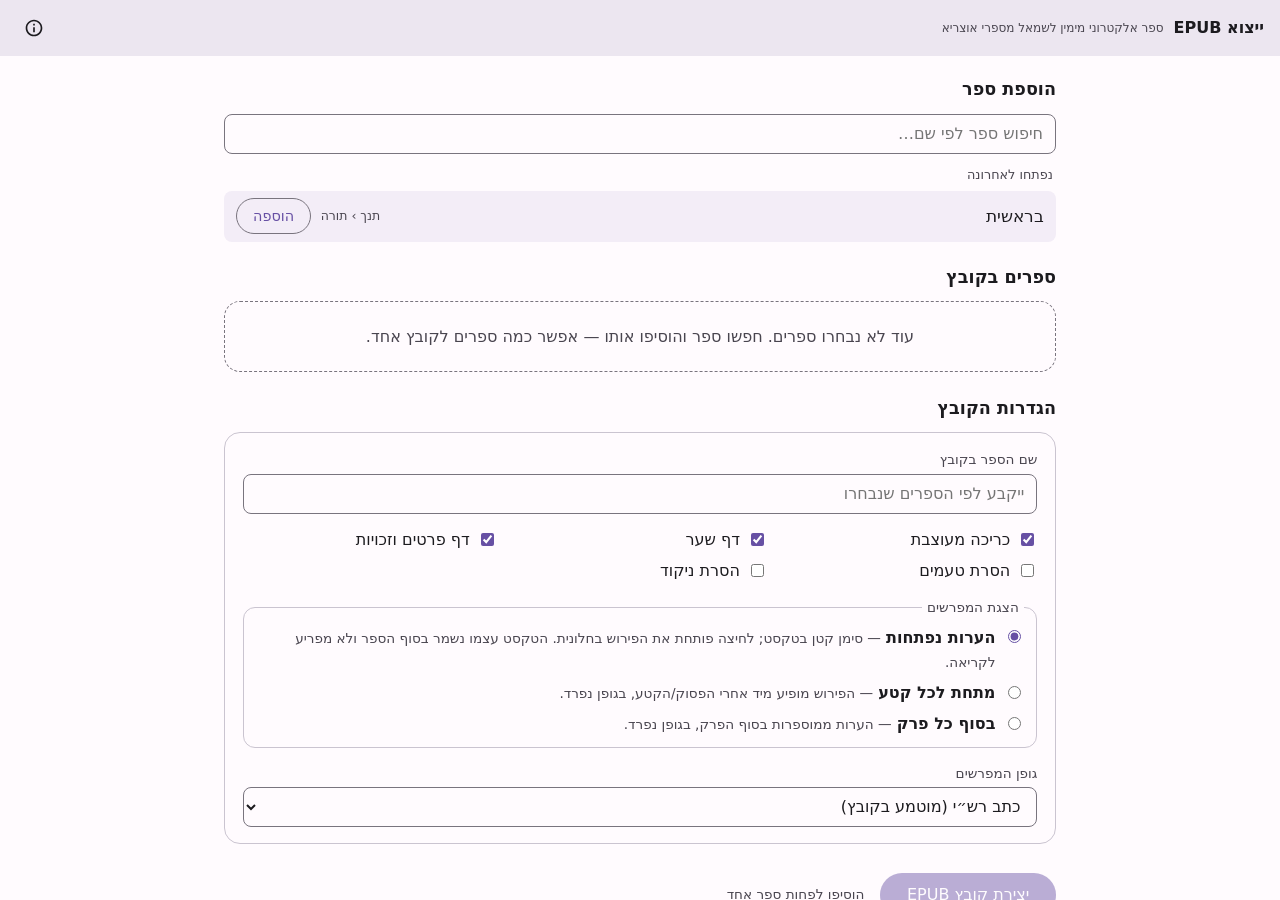
==== tools/harness.html @ 5a8f6ca5 "ייצוא EPUB: תוסף לאוצריא לייצוא ספרים ל-EPUB 3 מימין לשמאל טווח לבחירה, כמה ספרים בקובץ, מפרשים כהער" ====
<!DOCTYPE html>
<html lang="he" dir="rtl">
<head>
  <meta charset="UTF-8" />
  <meta name="viewport" content="width=device-width, initial-scale=1.0" />
  <title>ייצוא EPUB</title>
  <link rel="stylesheet" href="../css/style.css" />
</head>
<body>
  <div class="app-shell">
    <header class="topbar">
      <h1>ייצוא EPUB</h1>
      <span class="topbar-subtitle">ספר אלקטרוני מימין לשמאל מספרי אוצריא</span>
      <span class="topbar-spacer"></span>
      <button class="topbar-btn" id="aboutBtn" title="אודות" aria-label="אודות">
        <svg width="20" height="20" viewBox="0 0 24 24" fill="currentColor" aria-hidden="true"><path d="M11 7h2v2h-2zm0 4h2v6h-2zm1-9C6.48 2 2 6.48 2 12s4.48 10 10 10 10-4.48 10-10S17.52 2 12 2zm0 18c-4.41 0-8-3.59-8-8s3.59-8 8-8 8 3.59 8 8-3.59 8-8 8z"/></svg>
      </button>
    </header>

    <main class="app-content" id="main" tabindex="-1">
      <div class="page">
        <!-- הוספת ספרים -->
        <section class="section">
          <div class="section-head"><h2>הוספת ספר</h2></div>
          <div class="search-row">
            <input type="search" id="searchInput" class="field" placeholder="חיפוש ספר לפי שם…" autocomplete="off" aria-label="חיפוש ספר" />
          </div>
          <div id="searchResults" class="results" aria-live="polite"></div>
        </section>

        <!-- הספרים בקובץ -->
        <section class="section">
          <div class="section-head">
            <h2>ספרים בקובץ</h2>
            <span class="muted small" id="booksCount"></span>
          </div>
          <div id="bookList"></div>
        </section>

        <!-- הגדרות -->
        <section class="section">
          <div class="section-head"><h2>הגדרות הקובץ</h2></div>
          <div class="card options">
            <label class="opt-wide">
              <span class="opt-label">שם הספר בקובץ</span>
              <input type="text" id="optTitle" class="field" placeholder="ייקבע לפי הספרים שנבחרו" />
            </label>
            <div class="opt-grid">
              <label class="check"><input type="checkbox" id="optCover" checked /> כריכה מעוצבת</label>
              <label class="check"><input type="checkbox" id="optTitlePage" checked /> דף שער</label>
              <label class="check"><input type="checkbox" id="optRightsPage" checked /> דף פרטים וזכויות</label>
              <label class="check"><input type="checkbox" id="optRemoveTeamim" /> הסרת טעמים</label>
              <label class="check"><input type="checkbox" id="optRemoveNikud" /> הסרת ניקוד</label>
            </div>
            <fieldset class="opt-set">
              <legend>הצגת המפרשים</legend>
              <label class="radio"><input type="radio" name="notesMode" value="endnotes" checked />
                <span><b>הערות נפתחות</b> <span class="muted small">— סימן קטן בטקסט; לחיצה פותחת את הפירוש בחלונית. הטקסט עצמו נשמר בסוף הספר ולא מפריע לקריאה.</span></span></label>
              <label class="radio"><input type="radio" name="notesMode" value="line" />
                <span><b>מתחת לכל קטע</b> <span class="muted small">— הפירוש מופיע מיד אחרי הפסוק/הקטע, בגופן נפרד.</span></span></label>
              <label class="radio"><input type="radio" name="notesMode" value="chapter" />
                <span><b>בסוף כל פרק</b> <span class="muted small">— הערות ממוספרות בסוף הפרק, בגופן נפרד.</span></span></label>
            </fieldset>
            <label class="opt-wide">
              <span class="opt-label">גופן המפרשים</span>
              <select id="optNotesFont" class="field">
                <option value="rashi">כתב רש״י (מוטמע בקובץ)</option>
                <option value="book">גופן הספר, קטן יותר</option>
              </select>
            </label>
          </div>
        </section>

        <div class="export-row">
          <button class="btn btn-primary btn-lg" id="exportBtn" disabled>יצירת קובץ EPUB</button>
          <span class="muted small" id="exportHint">הוסיפו לפחות ספר אחד</span>
        </div>
      </div>
    </main>
  </div>

  <!-- התקדמות -->
  <div id="busy" class="busy" role="status" aria-live="polite" hidden>
    <div class="busy-card">
      <span class="spinner" aria-hidden="true"></span>
      <div class="busy-text" id="busyText"></div>
      <div class="busy-bar"><span id="busyBar"></span></div>
      <button class="btn" id="cancelBtn">ביטול</button>
    </div>
  </div>

  <dialog id="aboutDlg" class="dlg">
    <h2>ייצוא EPUB</h2>
    <p id="aboutText"></p>
    <p class="muted small">גופן כתב רש״י: Noto Rashi Hebrew, ברישיון SIL OFL 1.1.</p>
    <form method="dialog"><button class="btn">סגירה</button></form>
  </dialog>

  <script src="./mock_otzaria.js"></script>
  <script src="../js/core.js"></script>
  <script src="../js/bookcss.js"></script>
  <script src="../js/font-rashi.js"></script>
  <script src="../js/app.js"></script>
</body>
</html>
---- css/style.css ----
:root {
  /* תפקידי צבע - מוחלפים ב-applyTheme לפי ערכת הנושא של אוצריא */
  --color-primary: #6750A4;
  --color-on-primary: #FFFFFF;
  --color-secondary: #625B71;
  --color-secondary-container: #E8DEF8;
  --color-on-secondary-container: #1D192B;
  --color-surface: #FFFBFE;
  --color-on-surface: #1C1B1F;
  --color-on-surface-variant: #49454F;
  --color-surface-container: #F3EDF7;
  --color-surface-container-high: #ECE6F0;
  --color-surface-container-highest: #E6E0E9;
  --color-error: #B3261E;
  --color-on-error: #FFFFFF;
  --color-outline: #79747E;
  --color-outline-variant: #CAC4D0;
  --color-primary-subtle: rgba(103, 80, 164, 0.1);
  --color-scrim: rgba(0, 0, 0, 0.32);

  --font-ui: 'Rubik', system-ui, sans-serif;
  --font-main: 'FrankRuhlCLM', 'David', serif;

  --radius-sm: 8px;
  --radius-md: 12px;
  --radius-lg: 16px;
  --radius-pill: 999px;
}

* { box-sizing: border-box; }
[hidden] { display: none !important; }
html, body { height: 100%; margin: 0; }
body {
  overflow: hidden;
  background: var(--color-surface);
  color: var(--color-on-surface);
  font-family: var(--font-ui);
  line-height: 1.5;
}
.app-shell { display: flex; flex-direction: column; height: 100%; }

/* ── פס כותרת (גדלים קבועים - DESIGN_GUIDE) ── */
.topbar {
  display: flex;
  align-items: center;
  gap: 10px;
  height: 56px;
  padding: 0 16px;
  background: var(--color-surface-container-high);
  flex-shrink: 0;
}
.topbar h1 { margin: 0; font-size: 16px; font-weight: 600; white-space: nowrap; }
.topbar-subtitle { font-size: 12px; color: var(--color-on-surface-variant); white-space: nowrap; overflow: hidden; text-overflow: ellipsis; min-width: 0; }
.topbar-spacer { flex: 1; }
.topbar-btn {
  display: inline-flex; align-items: center; justify-content: center;
  width: 36px; height: 36px; border: none; border-radius: var(--radius-pill);
  background: transparent; color: var(--color-on-surface); cursor: pointer;
}
.topbar-btn:hover { background: var(--color-primary-subtle); }
@media (max-width: 600px) { .topbar { height: 44px; } .topbar-subtitle { display: none; } }

.app-content { flex: 1; min-width: 0; overflow-y: auto; padding: 1.25rem 1rem 2rem; }
.page { max-width: 52rem; margin: 0 auto; }

h2 { font-size: 1.1rem; margin: 0; font-weight: 600; }
.muted { color: var(--color-on-surface-variant); }
.small { font-size: 0.85rem; }

.section { margin-bottom: 1.4rem; }
.section-head { display: flex; align-items: baseline; gap: 0.6rem; margin-bottom: 0.7rem; }

.card {
  background: var(--color-surface);
  border: 1px solid var(--color-outline-variant);
  border-radius: var(--radius-lg);
  padding: 1rem 1.1rem;
}
.card + .card { margin-top: 0.7rem; }

.empty {
  padding: 1.4rem;
  border: 1px dashed var(--color-outline);
  border-radius: var(--radius-lg);
  color: var(--color-on-surface-variant);
  text-align: center;
}

/* ── שדות וכפתורים ── */
.field {
  width: 100%;
  min-height: 40px;
  padding: 0.45rem 0.75rem;
  border: 1px solid var(--color-outline);
  border-radius: var(--radius-sm);
  background: var(--color-surface);
  color: var(--color-on-surface);
  font: inherit;
}
.field:focus { outline: 2px solid var(--color-primary); outline-offset: -1px; border-color: transparent; }
select.field { cursor: pointer; }

.btn {
  display: inline-flex; align-items: center; justify-content: center; gap: 0.35rem;
  min-height: 36px; padding: 0 1rem;
  border: 1px solid var(--color-outline); border-radius: var(--radius-pill);
  background: transparent; color: var(--color-primary);
  font: inherit; font-size: 0.9rem; font-weight: 500; cursor: pointer;
}
.btn:hover:not(:disabled) { background: var(--color-primary-subtle); }
.btn:disabled { opacity: 0.45; cursor: default; }
.btn-primary { background: var(--color-primary); color: var(--color-on-primary); border-color: transparent; }
.btn-primary:hover:not(:disabled) { background: var(--color-primary); filter: brightness(1.08); }
.btn-lg { min-height: 44px; padding: 0 1.6rem; font-size: 1rem; }
.icon-btn {
  display: inline-flex; align-items: center; justify-content: center;
  width: 32px; height: 32px; border: none; border-radius: var(--radius-pill);
  background: transparent; color: var(--color-on-surface-variant); cursor: pointer; font-size: 1rem;
}
.icon-btn:hover:not(:disabled) { background: var(--color-primary-subtle); color: var(--color-on-surface); }
.icon-btn:disabled { opacity: 0.35; cursor: default; }

/* ── חיפוש ── */
.results { margin-top: 0.5rem; display: flex; flex-direction: column; gap: 2px; }
.result {
  display: flex; align-items: center; gap: 0.6rem;
  padding: 0.45rem 0.75rem; border-radius: var(--radius-sm);
  background: var(--color-surface-container);
}
.result-title { flex: 1; min-width: 0; font-family: var(--font-main); font-size: 1.05rem; }
.result-path { font-size: 0.78rem; color: var(--color-on-surface-variant); white-space: nowrap; overflow: hidden; text-overflow: ellipsis; max-width: 45%; }
.results-label { font-size: 0.8rem; color: var(--color-on-surface-variant); margin: 0.2rem 0.2rem 0.3rem; }

/* ── כרטיס ספר ── */
.book-head { display: flex; align-items: flex-start; gap: 0.5rem; }
.book-title { flex: 1; min-width: 0; }
.book-title b { font-family: var(--font-main); font-size: 1.2rem; font-weight: 700; }
.book-meta { font-size: 0.82rem; color: var(--color-on-surface-variant); }
.book-rights { font-size: 0.78rem; margin-top: 0.2rem; }
.badge {
  display: inline-block; padding: 0 0.5rem; border-radius: var(--radius-pill);
  background: var(--color-secondary-container); color: var(--color-on-secondary-container);
  font-size: 0.75rem;
}
.badge-warn { background: var(--color-error); color: var(--color-on-error); }
.range-row { display: grid; grid-template-columns: auto 1fr auto 1fr; align-items: center; gap: 0.5rem; margin-top: 0.8rem; }
.range-row span { font-size: 0.85rem; color: var(--color-on-surface-variant); }
@media (max-width: 560px) { .range-row { grid-template-columns: auto 1fr; } }

.cm-toggle { margin-top: 0.7rem; }
.cm-panel { margin-top: 0.5rem; padding: 0.6rem; border-radius: var(--radius-md); background: var(--color-surface-container); }
.cm-filter { margin-bottom: 0.5rem; }
.cm-list { max-height: 14rem; overflow-y: auto; display: grid; grid-template-columns: repeat(auto-fill, minmax(13rem, 1fr)); gap: 0.15rem 0.6rem; }
.cm-item { display: flex; align-items: center; gap: 0.4rem; font-size: 0.9rem; padding: 0.15rem 0.2rem; cursor: pointer; }
.cm-item .count { color: var(--color-on-surface-variant); font-size: 0.75rem; }
.cm-group { grid-column: 1 / -1; font-size: 0.78rem; font-weight: 600; color: var(--color-on-surface-variant); margin-top: 0.35rem; }
.cm-chosen { margin-top: 0.4rem; display: flex; flex-wrap: wrap; gap: 0.3rem; }

/* ── הגדרות ── */
.options { display: flex; flex-direction: column; gap: 0.9rem; }
.opt-label { display: block; font-size: 0.85rem; color: var(--color-on-surface-variant); margin-bottom: 0.25rem; }
.opt-grid { display: grid; grid-template-columns: repeat(auto-fill, minmax(12rem, 1fr)); gap: 0.4rem 1rem; }
.check, .radio { display: flex; align-items: flex-start; gap: 0.45rem; cursor: pointer; }
.check input, .radio input { margin-top: 0.3rem; accent-color: var(--color-primary); }
.opt-set { border: 1px solid var(--color-outline-variant); border-radius: var(--radius-md); padding: 0.5rem 0.8rem 0.7rem; margin: 0; display: flex; flex-direction: column; gap: 0.45rem; }
.opt-set legend { font-size: 0.85rem; color: var(--color-on-surface-variant); padding: 0 0.3rem; }

.export-row { display: flex; align-items: center; gap: 1rem; flex-wrap: wrap; padding: 0.4rem 0 1rem; }

/* ── התקדמות ── */
.busy { position: fixed; inset: 0; display: flex; align-items: center; justify-content: center; background: var(--color-scrim); z-index: 10; }
.busy-card {
  width: min(24rem, 90vw); padding: 1.4rem; border-radius: var(--radius-lg);
  background: var(--color-surface-container-highest); color: var(--color-on-surface);
  display: flex; flex-direction: column; align-items: center; gap: 0.8rem; text-align: center;
}
.spinner { width: 28px; height: 28px; border: 3px solid var(--color-primary-subtle); border-top-color: var(--color-primary); border-radius: 50%; animation: spin 0.9s linear infinite; }
@keyframes spin { to { transform: rotate(360deg); } }
.busy-bar { width: 100%; height: 6px; border-radius: var(--radius-pill); background: var(--color-primary-subtle); overflow: hidden; }
.busy-bar span { display: block; height: 100%; width: 0; background: var(--color-primary); transition: width 0.2s; }

.dlg { border: none; border-radius: var(--radius-lg); padding: 1.4rem; background: var(--color-surface-container-highest); color: var(--color-on-surface); max-width: 28rem; }
.dlg::backdrop { background: var(--color-scrim); }
.dlg form { text-align: left; margin-top: 1rem; }
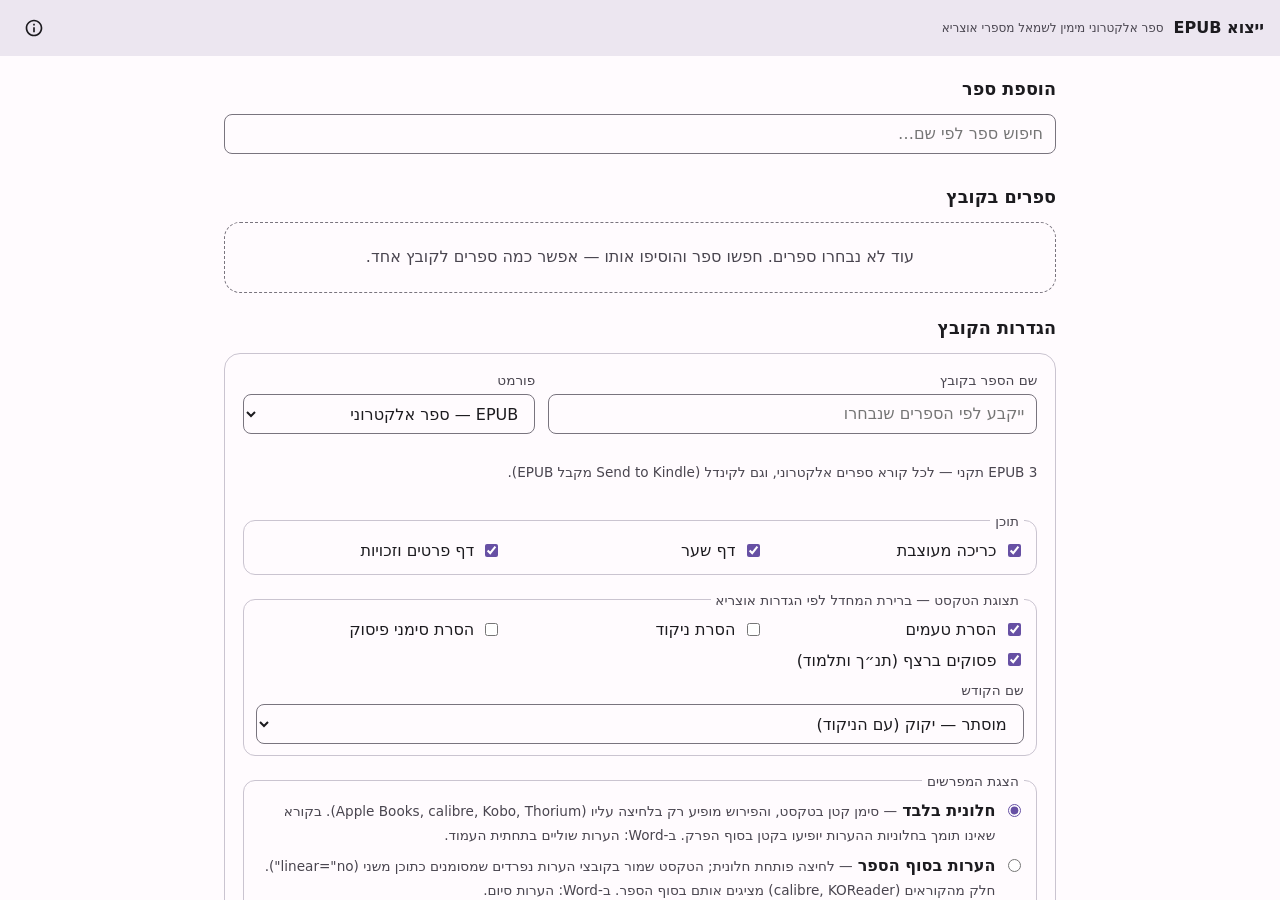
==== commit 16513e41: "1.2.0: DOCX, FB2, KEPUB; תצוגה כמו באוצריא; גופנים; סימון לכל מפרש - פורמטים: DOCX (הערות שוליים/סיו" ====
--- a/tools/harness.html
+++ b/tools/harness.html
@@ -41,38 +41,87 @@
         <section class="section">
           <div class="section-head"><h2>הגדרות הקובץ</h2></div>
           <div class="card options">
-            <label class="opt-wide">
-              <span class="opt-label">שם הספר בקובץ</span>
-              <input type="text" id="optTitle" class="field" placeholder="ייקבע לפי הספרים שנבחרו" />
-            </label>
-            <div class="opt-grid">
-              <label class="check"><input type="checkbox" id="optCover" checked /> כריכה מעוצבת</label>
-              <label class="check"><input type="checkbox" id="optTitlePage" checked /> דף שער</label>
-              <label class="check"><input type="checkbox" id="optRightsPage" checked /> דף פרטים וזכויות</label>
-              <label class="check"><input type="checkbox" id="optRemoveTeamim" /> הסרת טעמים</label>
-              <label class="check"><input type="checkbox" id="optRemoveNikud" /> הסרת ניקוד</label>
+            <div class="opt-row">
+              <label class="opt-wide">
+                <span class="opt-label">שם הספר בקובץ</span>
+                <input type="text" id="optTitle" class="field" placeholder="ייקבע לפי הספרים שנבחרו" />
+              </label>
+              <label class="opt-narrow">
+                <span class="opt-label">פורמט</span>
+                <select id="optFormat" class="field">
+                  <option value="epub">EPUB — ספר אלקטרוני</option>
+                  <option value="kepub">KEPUB — לקוראי Kobo</option>
+                  <option value="docx">DOCX — Word</option>
+                  <option value="fb2">FB2 — FictionBook</option>
+                </select>
+              </label>
             </div>
+            <p class="muted small" id="formatHint"></p>
+
+            <fieldset class="opt-set">
+              <legend>תוכן</legend>
+              <div class="opt-grid">
+                <label class="check"><input type="checkbox" id="optCover" checked /> כריכה מעוצבת</label>
+                <label class="check"><input type="checkbox" id="optTitlePage" checked /> דף שער</label>
+                <label class="check"><input type="checkbox" id="optRightsPage" checked /> דף פרטים וזכויות</label>
+              </div>
+            </fieldset>
+
+            <fieldset class="opt-set">
+              <legend>תצוגת הטקסט <span class="muted small">— ברירת המחדל לפי הגדרות אוצריא</span></legend>
+              <div class="opt-grid">
+                <label class="check"><input type="checkbox" id="optRemoveTeamim" /> הסרת טעמים</label>
+                <label class="check"><input type="checkbox" id="optRemoveNikud" /> הסרת ניקוד</label>
+                <label class="check"><input type="checkbox" id="optRemovePunctuation" /> הסרת סימני פיסוק</label>
+                <label class="check"><input type="checkbox" id="optContinuous" /> פסוקים ברצף (תנ״ך ותלמוד)</label>
+              </div>
+              <label class="opt-wide">
+                <span class="opt-label">שם הקודש</span>
+                <select id="optHolyNames" class="field">
+                  <option value="off">מוצג כרגיל</option>
+                  <option value="kuf">מוסתר — יקוק (עם הניקוד)</option>
+                  <option value="heh">מוסתר — ה׳</option>
+                </select>
+              </label>
+            </fieldset>
+
             <fieldset class="opt-set">
               <legend>הצגת המפרשים</legend>
-              <label class="radio"><input type="radio" name="notesMode" value="endnotes" checked />
-                <span><b>הערות נפתחות</b> <span class="muted small">— סימן קטן בטקסט; לחיצה פותחת את הפירוש בחלונית. הטקסט עצמו נשמר בסוף הספר ולא מפריע לקריאה.</span></span></label>
+              <label class="radio"><input type="radio" name="notesMode" value="popup" checked />
+                <span><b>חלונית בלבד</b> <span class="muted small">— סימן קטן בטקסט, והפירוש מופיע רק בלחיצה עליו (Apple Books, calibre, Kobo, Thorium). בקורא שאינו תומך בחלוניות ההערות יופיעו בקטן בסוף הפרק. ב-Word: הערות שוליים בתחתית העמוד.</span></span></label>
+              <label class="radio"><input type="radio" name="notesMode" value="endnotes" />
+                <span><b>הערות בסוף הספר</b> <span class="muted small">— לחיצה פותחת חלונית; הטקסט שמור בקובצי הערות נפרדים שמסומנים כתוכן משני (linear="no"). חלק מהקוראים (calibre, KOReader) מציגים אותם בסוף הספר. ב-Word: הערות סיום.</span></span></label>
               <label class="radio"><input type="radio" name="notesMode" value="line" />
                 <span><b>מתחת לכל קטע</b> <span class="muted small">— הפירוש מופיע מיד אחרי הפסוק/הקטע, בגופן נפרד.</span></span></label>
               <label class="radio"><input type="radio" name="notesMode" value="chapter" />
                 <span><b>בסוף כל פרק</b> <span class="muted small">— הערות ממוספרות בסוף הפרק, בגופן נפרד.</span></span></label>
+              <label class="check"><input type="checkbox" id="optMarkPerCommentator" />
+                <span>סימון נפרד לכל מפרש <span class="muted small">— מונה משלו ומראה משלו לסימן (סוגריים, הדגשה, כתב רש״י), כמו באוצריא</span></span></label>
             </fieldset>
-            <label class="opt-wide">
-              <span class="opt-label">גופן המפרשים</span>
-              <select id="optNotesFont" class="field">
-                <option value="rashi">כתב רש״י (מוטמע בקובץ)</option>
-                <option value="book">גופן הספר, קטן יותר</option>
-              </select>
-            </label>
+
+            <fieldset class="opt-set">
+              <legend>גופנים</legend>
+              <div class="opt-row">
+                <label class="opt-wide">
+                  <span class="opt-label">גופן הספר</span>
+                  <select id="optBodyFont" class="field font-select"></select>
+                </label>
+                <label class="opt-wide">
+                  <span class="opt-label">גופן המפרשים</span>
+                  <select id="optNotesFont" class="field font-select"></select>
+                </label>
+              </div>
+              <div id="perCommentatorFonts"></div>
+              <div class="card-row">
+                <button class="btn" id="loadLocalFontsBtn" type="button">טעינת גופני המחשב</button>
+                <span class="muted small" id="fontsHint">גופנים מוטמעים בקובץ רק כשהרישיון שלהם מתיר זאת. ב-Word ו-FB2 נשמר שם הגופן בלבד.</span>
+              </div>
+            </fieldset>
           </div>
         </section>
 
         <div class="export-row">
-          <button class="btn btn-primary btn-lg" id="exportBtn" disabled>יצירת קובץ EPUB</button>
+          <button class="btn btn-primary btn-lg" id="exportBtn" disabled>יצירת הקובץ</button>
           <span class="muted small" id="exportHint">הוסיפו לפחות ספר אחד</span>
         </div>
       </div>
@@ -92,14 +141,15 @@
   <dialog id="aboutDlg" class="dlg">
     <h2>ייצוא EPUB</h2>
     <p id="aboutText"></p>
-    <p class="muted small">גופן כתב רש״י: Noto Rashi Hebrew, ברישיון SIL OFL 1.1.</p>
+    <p class="muted small">גופן כתב רש״י: Noto Rashi Hebrew, ברישיון <a href="../assets/fonts/OFL.txt" target="_blank">SIL OFL 1.1</a>.</p>
     <form method="dialog"><button class="btn">סגירה</button></form>
   </dialog>
 
+  <script src="../js/font-rashi.js"></script>
   <script src="./mock_otzaria.js"></script>
   <script src="../js/core.js"></script>
   <script src="../js/bookcss.js"></script>
-  <script src="../js/font-rashi.js"></script>
+  <script src="../js/formats.js"></script>
   <script src="../js/app.js"></script>
 </body>
 </html>
--- a/css/style.css
+++ b/css/style.css
@@ -182,3 +182,13 @@
 .dlg { border: none; border-radius: var(--radius-lg); padding: 1.4rem; background: var(--color-surface-container-highest); color: var(--color-on-surface); max-width: 28rem; }
 .dlg::backdrop { background: var(--color-scrim); }
 .dlg form { text-align: left; margin-top: 1rem; }
+
+/* ── שורות הגדרה, גופנים ── */
+.opt-row { display: flex; gap: 0.8rem; flex-wrap: wrap; }
+.opt-row .opt-wide { flex: 2 1 14rem; }
+.opt-narrow { flex: 1 1 10rem; }
+.card-row { display: flex; align-items: center; gap: 0.6rem; flex-wrap: wrap; margin-top: 0.4rem; }
+.cm-fonts { display: grid; grid-template-columns: repeat(auto-fill, minmax(16rem, 1fr)); gap: 0.4rem 0.8rem; margin-top: 0.5rem; }
+.cm-fonts label { display: flex; align-items: center; gap: 0.5rem; font-size: 0.9rem; }
+.cm-fonts label span { flex: 0 0 auto; min-width: 5rem; }
+.cm-fonts select { flex: 1; min-height: 34px; }
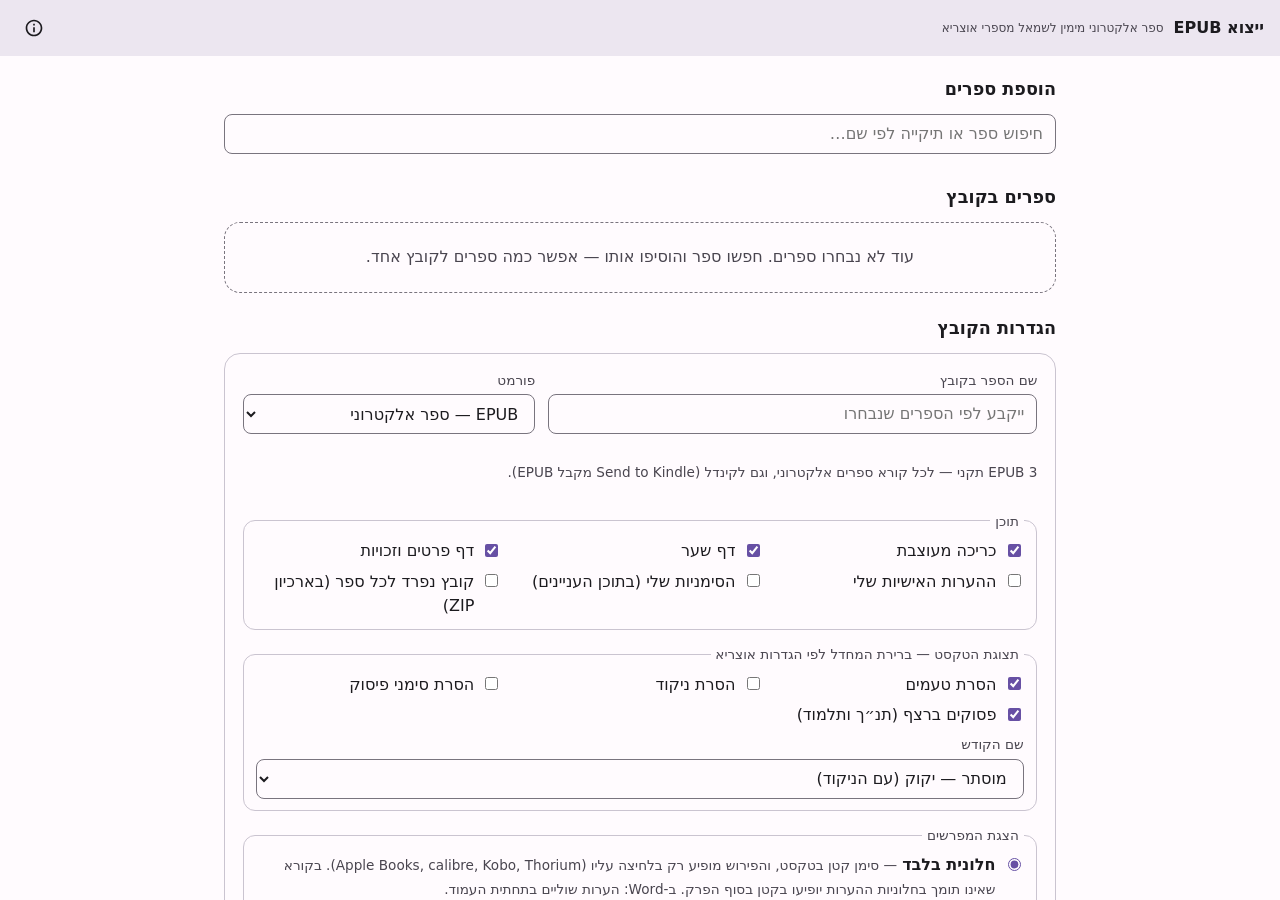
==== commit e2979d98: "1.3.0: הערות אישיות וסימניות, תוכן עניינים חלופי, תיקייה שלמה, קובץ לכל ספר - ההערות האישיות (notes." ====
--- a/tools/harness.html
+++ b/tools/harness.html
@@ -21,9 +21,9 @@
       <div class="page">
         <!-- הוספת ספרים -->
         <section class="section">
-          <div class="section-head"><h2>הוספת ספר</h2></div>
+          <div class="section-head"><h2>הוספת ספרים</h2></div>
           <div class="search-row">
-            <input type="search" id="searchInput" class="field" placeholder="חיפוש ספר לפי שם…" autocomplete="off" aria-label="חיפוש ספר" />
+            <input type="search" id="searchInput" class="field" placeholder="חיפוש ספר או תיקייה לפי שם…" autocomplete="off" aria-label="חיפוש ספר" />
           </div>
           <div id="searchResults" class="results" aria-live="polite"></div>
         </section>
@@ -64,6 +64,32 @@
                 <label class="check"><input type="checkbox" id="optCover" checked /> כריכה מעוצבת</label>
                 <label class="check"><input type="checkbox" id="optTitlePage" checked /> דף שער</label>
                 <label class="check"><input type="checkbox" id="optRightsPage" checked /> דף פרטים וזכויות</label>
+                <label class="check"><input type="checkbox" id="optPersonalNotes" /> ההערות האישיות שלי</label>
+                <label class="check"><input type="checkbox" id="optBookmarks" /> הסימניות שלי (בתוכן העניינים)</label>
+                <label class="check"><input type="checkbox" id="optSplitBooks" /> קובץ נפרד לכל ספר (בארכיון ZIP)</label>
+              </div>
+            </fieldset>
+
+            <fieldset class="opt-set" id="docxOptions">
+              <legend>עמוד (Word)</legend>
+              <div class="opt-row">
+                <label class="opt-narrow">
+                  <span class="opt-label">גודל עמוד</span>
+                  <select id="optPageSize" class="field">
+                    <option value="a4">A4</option>
+                    <option value="a5">A5</option>
+                    <option value="letter">Letter</option>
+                    <option value="6x9">6×9 אינץ׳ (ספר)</option>
+                  </select>
+                </label>
+                <label class="opt-narrow">
+                  <span class="opt-label">שוליים</span>
+                  <select id="optMargins" class="field">
+                    <option value="normal">רגילים</option>
+                    <option value="narrow">צרים</option>
+                    <option value="wide">רחבים</option>
+                  </select>
+                </label>
               </div>
             </fieldset>
 
--- a/css/style.css
+++ b/css/style.css
@@ -192,3 +192,8 @@
 .cm-fonts label { display: flex; align-items: center; gap: 0.5rem; font-size: 0.9rem; }
 .cm-fonts label span { flex: 0 0 auto; min-width: 5rem; }
 .cm-fonts select { flex: 1; min-height: 34px; }
+
+.structure-row { display: flex; align-items: center; gap: 0.5rem; margin-top: 0.7rem; }
+.structure-row span { font-size: 0.85rem; color: var(--color-on-surface-variant); }
+.structure-row select { max-width: 18rem; }
+.result.folder { background: var(--color-secondary-container); color: var(--color-on-secondary-container); }
